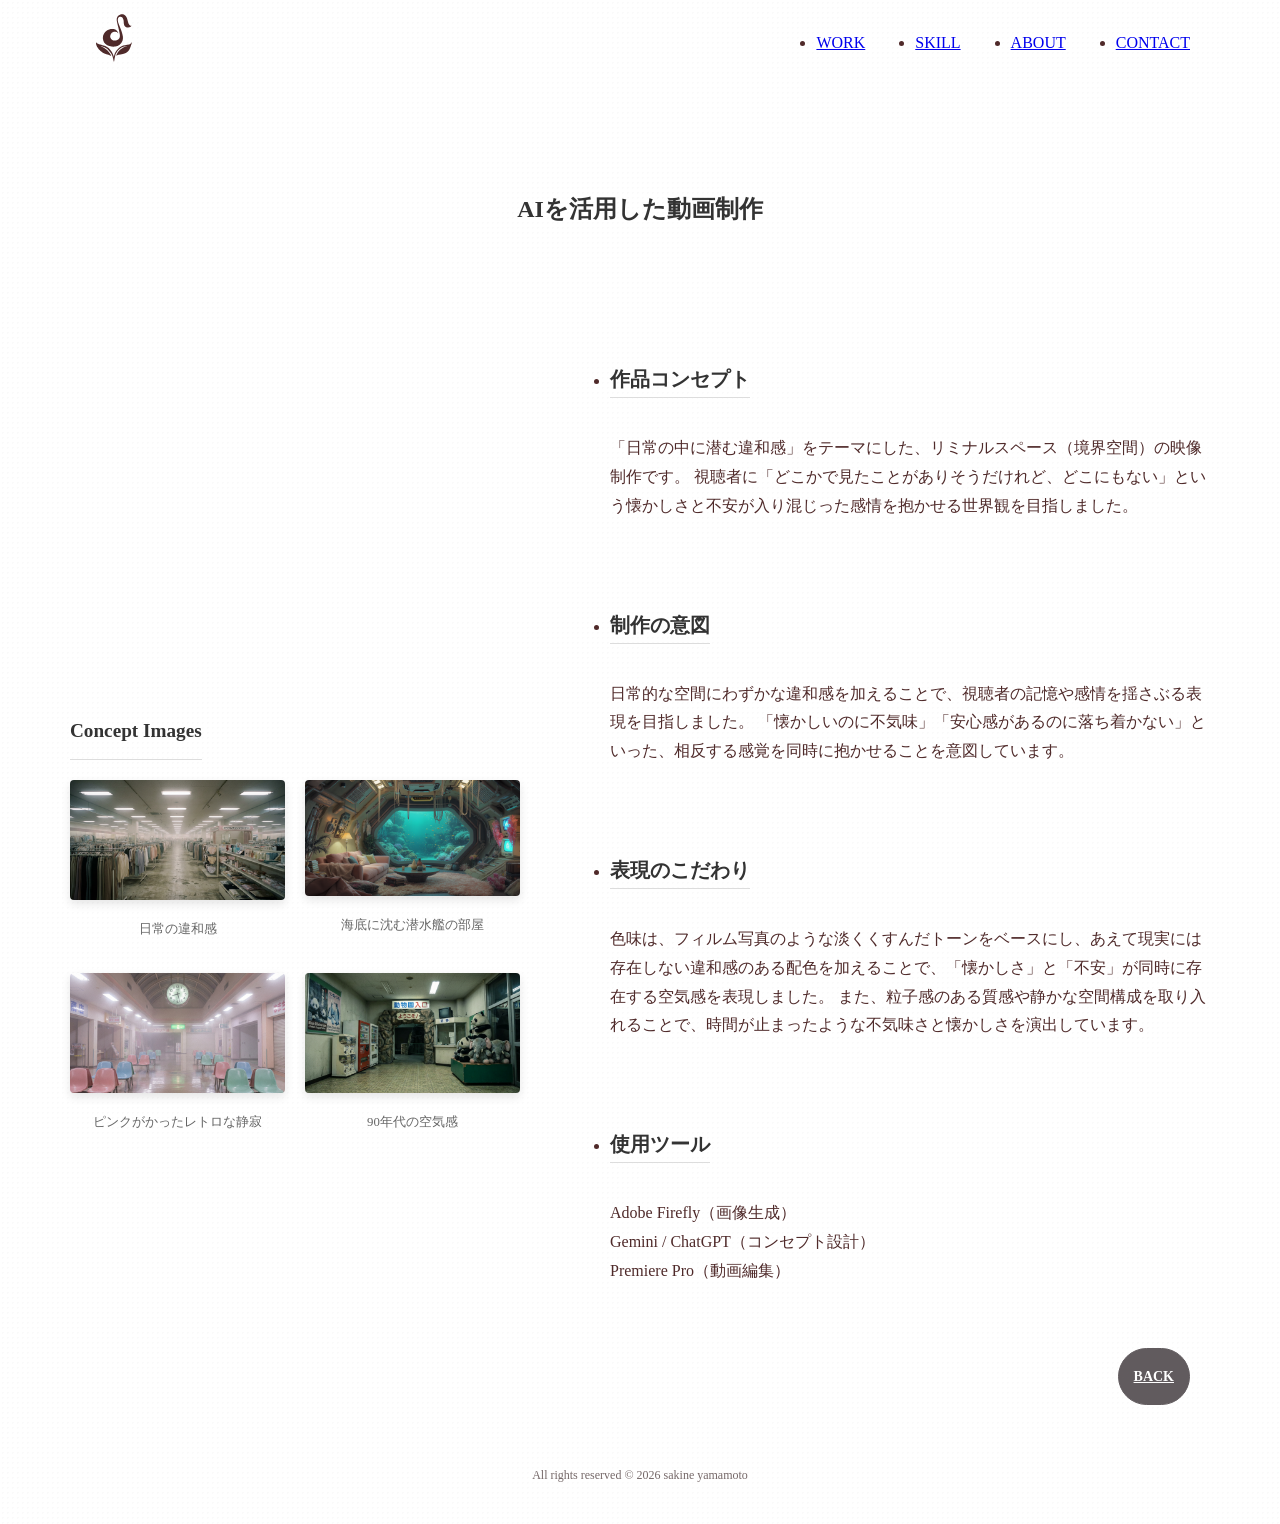
==== movie.html @ 3dc67b03 "Add files via upload" ====
<!DOCTYPE html>
<html lang="ja">

<head>
    <meta charset="UTF-8">
    <meta name="viewport" content="width=device-width, initial-scale=1.0">
    <link rel="stylesheet" href="css/reset.css">
    <link rel="stylesheet" href="css/style.css">
    <link rel="icon" href="favicon.ico">
    <meta name="robots" content="noindex,nofollow">
    <title>制作物</title>
</head>

<body class="works-page">

    <!-- header -->
    <header>
        <div class="inner">
            <div class="header-wrap">
                <a href="index.html#top" class="top"><img src="image/mylogo.svg" alt="ロゴ"></a>
                <nav class="header-nav">
                    <ul>
                        <li>
                            <a href="index.html#work">WORK</a>
                        </li>
                        <li>
                            <a href="index.html#skill">SKILL</a>
                        </li>
                        <li>
                            <a href="index.html#about">ABOUT
                            </a>
                        </li>
                        <li>
                            <a href="index.html#contact">CONTACT</a>
                        </li>
                    </ul>
                    <!-- ハンバーガーメニュー -->
                    <div class="ham">
                        <div class="bar"></div>
                        <div class="bar"></div>
                        <div class="bar"></div>
                    </div>
                </nav>
            </div>
        </div>
    </header>

    <main>

        <section class="movie-container">
            <div class="inner">

                <div class="movie-top">
                    <h3>AIを活用した動画制作</h3>
                </div>
            <div class="movie-wrap">

                <div class="video-container">
                    <iframe 
                        width="450" 
                        height="300" 
                        src="https://www.youtube.com/embed/eVk6jP4HROk?autoplay=1&mute=1&loop=1&playlist=eVk6jP4HROk&controls=0&modestbranding=1&rel=0" 
                        title="YouTube video player" 
                        frameborder="0" 
                        allow="accelerometer; autoplay; clipboard-write; encrypted-media; gyroscope; picture-in-picture; web-share" 
                        referrerpolicy="strict-origin-when-cross-origin" 
                        allowfullscreen>
                    </iframe>
                

                <div class="image-gallery">
                    <h3 class="gallery-title">Concept Images</h3>
                    <div class="gallery-grid">
                        <div class="gallery-item">
                            <img src="image/image1.png" alt="婦人服売り場">
                            <p>日常の違和感</p>
                        </div>
                        <div class="gallery-item">
                            <img src="image/image2.png" alt="潜水艦の家">
                            <p>海底に沈む潜水艦の部屋</p>
                        </div>
                        <div class="gallery-item">
                            <img src="image/image3.png" alt="リミナルスペース">
                            <p>ピンクがかったレトロな静寂</p>
                        </div>
                        <div class="gallery-item">
                            <img src="image/image4.png" alt="レトロゲーセン">
                            <p>90年代の空気感</p>
                        </div>
                    </div>
                </div>
            </div>

                <div class="moviepage-exp">
                    <ul>
                        <li>
                            <p class="title">作品コンセプト</p>
                            <p class="moviepage-text">「日常の中に潜む違和感」をテーマにした、リミナルスペース（境界空間）の映像制作です。
                                視聴者に「どこかで見たことがありそうだけれど、どこにもない」という懐かしさと不安が入り混じった感情を抱かせる世界観を目指しました。</p>
                        </li>
                        <li>
                            <p class="title">制作の意図</p>
                            <p class="moviepage-text">日常的な空間にわずかな違和感を加えることで、視聴者の記憶や感情を揺さぶる表現を目指しました。
                                                    「懐かしいのに不気味」「安心感があるのに落ち着かない」といった、相反する感覚を同時に抱かせることを意図しています。
                        </li>
                        <li>
                            <p class="title">表現のこだわり</p>
                            <p class="moviepage-text">色味は、フィルム写真のような淡くくすんだトーンをベースにし、あえて現実には存在しない違和感のある配色を加えることで、「懐かしさ」と「不安」が同時に存在する空気感を表現しました。
                                                        また、粒子感のある質感や静かな空間構成を取り入れることで、時間が止まったような不気味さと懐かしさを演出しています。
                        </li>
                        <li>
                            <p class="title">使用ツール</p>
                            <p class="moviepage-text">Adobe Firefly（画像生成）<br>
                                                        Gemini / ChatGPT（コンセプト設計）<br>
                                                        Premiere Pro（動画編集）</p>
                        </li>
                    </ul>
                </div>
            </div>

            <!-- 戻るボタン -->
            <div class="button">
                <a href="index.html#work">BACK</a>
            </div>
        </div>
        </section>
    </main>

    <!-- フッター -->
    <footer>
        <div class="inner" id="contact">
            <small>All rights reserved © 2026 sakine yamamoto</small>
        </div>
    </footer>
    <!-- my js -->
    <script src="js/main.js"></script>
</body>

</html>
---- css/style.css ----
@charset "UTF-8";


/* =========================
   base
========================= */

/* 変数定義 */
:root{
    --primary:#4f2a2a;
    --secondly:  #8d857d; 
    --color-box:#f7f7f7;
    --title:#333;
  
}

/* body基本設定 */
body {
    background: radial-gradient(at 50% 50%, #ff7aa0 0%, #f7fe7b 100%);
    background-image:
    radial-gradient(circle, rgba(255,255,255,0.05) 1px, transparent 1px),
    radial-gradient(circle, rgba(0,0,0,0.02) 1px, transparent 1px);
    background-size: 3px 3px, 5px 5px;
    font-family: "Sawarabi Mincho", serif;
    font-size: 16px;
    line-height: 1.8;
    color: var(--primary);
}

.inner {
  max-width: 1100px;
  width: 100%;
  margin: 0 auto;
  padding: 0 20px;
}

h1{
    font-size: 2rem;
    font-weight: bold;
    text-align: center;
    color: var(--primary);
}

h2{
    font-size: 1.5rem;
    font-weight: 800;
    text-align: center;
    margin-top: 15vh;
    color: var(--title);
}

h3{
    font-weight: bold;
    padding: 10px 0;
}

p {
  font-size: 16px;
}


/* =========================
  header
========================= */
.top:hover{
  opacity: 0.5;
}

.top img{
  width: 50px;
}

.header-wrap{
    display: flex;
    justify-content: space-between;
    align-items: center;
    height: 70px;
    color: var(--primary);
}

.header-nav ul{
    display: flex;
    gap: 50px;
}

.header-nav ul li {
    position: relative; /* ← これが必須 */
}

/* hoverした時の線 */
.header-nav ul li::before{
    background-color: #470a0a;
    content: "";
    width: 100%;
    height: 2px;
    position: absolute;
    left: 0;
    bottom: 0;
    transform-origin: center top;
    transform: scale(0,1);
    transition: transform .3s;
}

.header-nav ul li:hover::before{
    transform-origin: left top;
    transform: scale(1,1);
}

/* ハンバーガー */
.ham{
    width: 40px;
    height: 40px;
    /* background-color: rgb(143, 143, 116); */
    display: flex;
    display: none; 
    flex-direction: column; /*これ使ったらjustify-contentとalign-itemがぎゃくになる*/
    justify-content: center;
    align-items: center;
    gap: 8px;
    cursor: pointer;
}

.bar{
    width: 80%;
    height: 2px;
    background-color: var(--primary);
    transition: 0.3s
}

.ham.active .bar:nth-child(1) { /*1本目の線*/
    transform: translateY(10px) rotate(45deg);
}

.ham.active .bar:nth-child(2) { /*2本目の線*/
    transform: translateY(100px);
    opacity: 0;
}

.ham.active .bar:nth-child(3) { /*3本目の線*/
    transform: translateY(-10px) rotate(-45deg);
}

.mainvisual {
  height: 90vh;
  overflow: hidden; 
}


/* テキスト */
.mainvisual {
  height: 90vh;
  display: flex;
  justify-content: center;
  align-items: center;
  color: var(--primary);
  font-family: 'Sawarabi Mincho', serif;
}

.mv-top{
  font-size:80px;
  font-weight: 800;
  line-height: 1.3;
}

.mainvisual-text .name {
  font-size: 3rem;
  font-weight: bold;
  margin-bottom: 1rem;
}

.mainvisual-text .role {
  font-size: 1.5rem;
  font-weight: 500;
  letter-spacing: 0.05em;
}

.mainvisual-text p {
  margin: 0;
}

.typewriter {
  display: inline-block;
  white-space: nowrap;
  overflow: hidden;
  width: 0;
  animation: typing 2s steps(25, end) forwards;
}

.typewriter::after {
  content: "|";
  margin-left: 4px;
  animation: blink 1.2s infinite;
}

@keyframes typing {
  from { width: 0; }
  to { width: 23ch; }
}

@keyframes blink {
  0%, 100% { opacity: 1; }
  50% { opacity: 0; }
}

/* =========================
   mainvisual slider
========================= */

/*
.slider {
  position: relative;
  width: 100%;
  height: 90vh;     
  overflow: hidden;
}

/* 画像共通 */
/*
.slider img {
  position: absolute;
  inset: 0;

  width: 100%;
  height: 100%;
  object-fit: cover;

  opacity: 0;
  animation: fadeSlide 12s infinite;
}*/

/* 画像の切り替えタイミング */
/*
.slider img:nth-child(1) {
  animation-delay: 0s;
}

.slider img:nth-child(2) {
  animation-delay: 4s;
}

.slider img:nth-child(3) {
  animation-delay: 8s;
}
*/


/* フェードアニメーション */
/*
@keyframes fadeSlide {
  0% {
    opacity: 0;
  }
  10% {
    opacity: 1;
  }
  30% {
    opacity: 1;
  }
  40% {
    opacity: 0;
  }
  100% {
    opacity: 0;
  }
}
*/


/* scroll */

.scroll_down a{
  opacity: 1;
  -webkit-transition: all .5s ease-in 3s;
  transition: all .5s ease-in 3s;
}

.scroll_down a{
  color: var(--primary);
  position: absolute;
  bottom: 60px;
  left: 50%;
  display: block;
  background-size: 14px auto;
  z-index: 2;
  text-decoration: none; 
  transform: translate(-50%, -50%);
}

.scroll_down a:before {
  position: absolute;
  top: calc(50% + 24px);
  left: calc(50% - 8px);
  transform: rotate(-45deg);
  display: block;
  width: 12px;
  height: 12px;
  content: "";
  border: 2px solid var(--primary);
  border-width: 0px 0 2px 2px;
  animation: bounce 2s linear infinite;
}

.scroll_down a:after {
  position: absolute;
  width: 32px;
  height: 32px;
  border: 2px solid var(--primary);
  content: "";
  border-radius: 50%;
  top: calc(50% + 16px);
  left: calc(50% - 19px);
}

@keyframes bounce {
  0%,
  100%,
  20%,
  50%,
  70%,
  80% {
    -webkit-transform: translateY(0)rotate(-45deg);
    -ms-transform: translateY(0)rotate(-45deg);
    transform: translateY(0)rotate(-45deg);
  }
  40% {
    -webkit-transform: translateY(-8px)rotate(-45deg);
    -ms-transform: translateY(-8px)rotate(-45deg);
    transform: translateY(-8px)rotate(-45deg);
  }
  60% {
    -webkit-transform: translateY(-4px)rotate(-45deg);
    -ms-transform: translateY(-4px)rotate(-45deg);
    transform: translateY(-4px)rotate(-45deg);
  }
}


/* =========================
   制作物
========================= */

.work-container{
    text-align: center;
    margin-top: 20px;
    
}

.work-toptext{
  text-align: center;
  padding: 30px 0 10px;
}

.work-banner ul{
    display: flex;
    gap: 30px;
    justify-content: center;
}

.banner {
    display: block;
    width: 300px;
    aspect-ratio: 1 / 1;   /* ← 正方形の決定打 */
    background: var(--color-box);
    border-radius: 10px;
    position: relative;   /* ← 右下配置の準備 */
    padding: 10px;
    box-shadow: 2px 2px 4px rgba(0,0,0,0.2);
}

.banner img {
    width: 200px;
    aspect-ratio: 1 / 1; /* 正方形 */
    display: block;
    margin: 0 auto;
    object-fit: cover;
}

.banner-exp {
    position: absolute;
    bottom: 8px;
    right: 12px;
    background: var(--secondly);
    color: #fcfcfc;
    padding: 2px 7px;
    border-radius: 5px;
    font-size: 11px;
    font-family: sans-serif;
}

/* site */
.work-site{
    margin-top: 50px; 
    
}

.work-site ul{
    display: flex;
    justify-content: center;
    gap: 60px;
}

.work-site ul li{
  width: 450px;
  height: 340px; /* ←固定が一番安定 */
  background: var(--color-box);
  border-radius: 15px;
  position: relative;
  padding: 10px;
  box-shadow: 2px 2px 4px rgba(0,0,0,0.2);
}

.site {
  display: block;          /* ← これ超重要 */
  width: 100%;
  height: 100%;
}

.site-img{
  width: 100%;
  height: 220px;
  overflow: hidden;
}

.site-img img{
  width: 100%;      /* ←これ追加 */
  height: 100%;
  object-fit: cover;
  display: block;
}


.site-exp{
    position: absolute;
    bottom: 15px;
    right: 15px;    
    background: var(--secondly);
    color: #fff;
    padding: 2px 7px;
    border-radius: 5px;
    font-size: 12px;
}

.work-more{
    font-size: 20px;
    text-align: right;
    margin: 30px;
    color: var(--primary);
}

.work-more:hover{
    opacity: 0.5;
}

.banner,
.work-site ul li{
  transition: 0.3s;
}

/* 画像アニメーション */
.banner:hover,
.work-site ul li:hover {
  transform: translateY(-5px);
  box-shadow: 0 8px 20px rgba(0,0,0,0.15);
  opacity: 0.5;
}

/* movie */
.movie-container {
    margin-top: 50px;
}

.movie ul {
    display: flex;
    justify-content: center;
    list-style: none; /* 点を消す */
    padding-top: 50px;
}

.movie ul li {
    width: 450px;
    height: 340px;
    background: var(--color-box);
    border-radius: 15px;
    position: relative;
    padding: 15px;
    box-shadow: 2px 2px 4px rgba(0,0,0,0.2);
    transition: 0.3s;
}

.movie-card {
    display: block;
    text-decoration: none;
    color: inherit;
    width: 100%;
}

.movie-img {
    width: 100%;
    aspect-ratio: 16 / 9; /* 動画の黄金比 */
    overflow: hidden;
    border-radius: 5px;
    margin: 10px 0;
    background: #000; /* 画像がない時の背景 */
}

.movie-img img {
    width: 100%;
    height: 100%;
    object-fit: cover; /* これで枠いっぱいに画像が広がります */
    display: block;
}

.movie-text {
    font-size: 13px;
    text-align: left;
    color: #666;
    margin-top: 10px;
    margin-bottom: 25px; /* 下のタグとの隙間 */
    line-height: 1.4;
}

.movie-exp {
    position: absolute;
    bottom: 15px;
    right: 15px;
    background: var(--secondly);
    color: #fff;
    padding: 2px 7px;
    border-radius: 5px;
    font-size: 11px;
}

/* ホバー時の挙動を他と統一 */
.movie ul li:hover {
    transform: translateY(-5px);
    box-shadow: 0 8px 20px rgba(0,0,0,0.15);
}

/* =========================
    スキル
========================= */

.skill-wrap{
    padding: 50px 0;
}

.skill-wrap ul{
    display: flex;
     justify-content: space-around;
     gap: 20px;
}

.skill-wrap ul li{
    width: 260px;
}

.skill-content{
    background: var(--color-box);
    padding: 30px 10px;
    text-align: center;
    width: 100%;
    height: 100%;
    border-radius: 15px;
    box-shadow: 2px 2px 4px rgba(0,0,0,0.4);
    opacity: 0; /* 最初は見えない */
    transform: translateX(-50px); /* 左にずらしておく */
    transition: opacity 0.7s ease-out, transform 0.7s ease-out;
}

.skill-content img{
    margin: 10px 0;
    width: 100px;
    height: 100px;
    object-fit: contain;
    border-radius: 20px;
}

.skill-text{
  color: var(--primary);
  line-height: 1.5;
  padding: 10px 0;
  text-align: left;
  display: inline-block;
}

/* 表示クラス */
.skill-content.show {
  opacity: 1;
  transform: translateX(0);
}

/* 遅延用クラス（順番に出す） */
.skill-content:nth-child(1) { transition-delay: 0.2s; }
.skill-content:nth-child(2) { transition-delay: 0.4s; }
.skill-content:nth-child(3) { transition-delay: 0.6s; }
.skill-content:nth-child(4) { transition-delay: 0.8s; }

@keyframes fadeInRight {
  to {
    opacity: 1;
    transform: translateX(0);
  }
}

/* =========================
    about
========================= */
.about-wrap{
    display: flex;
    gap:60px;
    justify-content: center;
    height: 300px;
    margin: 30px 0;
}

.about-exp h3{
    font-size: 1.2rem;
    text-align: center;
    padding: 40px 0;
}

.about-exp{
    max-width: 480px;
    color: var(--primary);
}

.about-wrap img{
  width: 300px;
  object-fit: cover;
}

h4{
  font-size: 1.2rem;
  font-weight: bold;
  text-align: center;
  padding-bottom: 50px;
}

/* timeline 図形 */
.time{
  margin: 100px 0;
}

.timeline > li {
  overflow: hidden;
  margin: 0;
  position: relative;
}

.timeline-container{
  display: flex;
  justify-content: center;
}

.timeline-date {
  width: 110px;
  float: left;
  margin-top: 20px;
}
.timeline-content {
  width: 75%;
  float: left;
  border-left: 3px #e5e5d1 solid;
  padding-left: 30px;
  padding-bottom: 30px;
}

.timeline-content:before {
  content: "";
  width: 12px;
  height: 12px;
  background: #432517;
  position: absolute;
  left: 106px;
  top: 24px;
  border-radius: 100%;
}


/* mail */
.mail {
  text-align: center;
  margin: 50px 0;
}

.mail p{
  font-size: 18px;
  font-weight: bold;
}

.mail img{
  width: 100px;
  height: auto;
  margin: 30px 0 10px 0;
}

.mail .address{
  font-size: 0.9rem;
}

.mail a:hover{
  opacity: 0.5;
}

/* =========================
   フッター
========================= */

footer {
  padding: 60px 0 30px;
  text-align: center;
}

small {
  display: block;
  font-size: 12px;
  color: #756868;
}


/* =========================
   制作物ページ
========================= */
.banner-title{
  text-align: center;
}

.banner-img{
  display: flex;
  gap: 20px;
  justify-content: center;
  flex-wrap: wrap; /* ←スマホで縦並びになる */
}

.banner-img img{
  width: 400px;
  height: 400px;       /* ←高さを固定 */
}

.banner-page img{
  width: 400px;
  object-fit: cover;
  height: 400px;
  display: block;
  margin: 40px auto;
}

.work-time span{
    font-weight: bold;
}

.detail-wrap{
    display: flex;
    justify-content: center;
}

.aim,.point{
    max-width: 50%;
    padding: 20px;
}

.point1,.point2{
  padding-bottom: 20px;
}

/* back button*/
.button {
    text-align: right;
    margin-top: 30px;
}

.button a{
    display: inline-block;
    padding: 15px 15px;
    border: 1px solid #615b5e;
    background-color: #615b5e;
    border-radius: 100px;
    font-weight: bold;
    color: #fff;
    font-size: 14px;
}

.button a:hover{
  opacity: 0.8;
}

/* work2 */
.time-wrap{
    display: flex;
    justify-content: space-around;
}

.work-time{
    display: flex;
    justify-content: center;
    margin: 30px;
}

/* work3 */
.banner-page .work3{
  width: 100%;
  max-width: 500px;
  object-fit: cover;
  height: auto;
  display: block;
  margin: 40px auto;
}

/* work-page animation */
.banner-page{
    animation: fadeup 1s cubic-bezier(0.33, 1, 0.68, 1)forwards;
}

@keyframes fadeup{
    0%{
        transform: translateY(30px);
        opacity: 0;
    }
    80%{
        opacity: 1;
    }
    100%{
        opacity: 1;
        transform: translateY(0);
    }
}



/* =========================
   site page
========================= */
.project-info{
  animation: fadeup 1s cubic-bezier(0.33, 1, 0.68, 1)forwards;
}

.project-title{
  margin-top: 100px;
}

.project-info a{
  display:block;
  text-align:center;
}

.project-info > img{
  width: min(600px, 100%);
}

.project-info img{
  height: 500px;
  display: block;
  margin: 0 auto;
  object-fit: cover;
}

/* back button */
.project-info .button {
    text-align: right; /* 右寄せ */
    margin-top: 30px;
}

/* ボタン自体 */
.project-info .button a {
    display: inline-block; /* ←右寄せに必要 */
    padding: 10px 25px;
    border: 1px solid #615b5e;
    background-color: #615b5e;
    border-radius: 100px;
    font-weight: bold;
    color: #fff;
}

.project-info .button a:hover{
    opacity: 0.8;
}


/* URL文字 */
.url{
  margin-top:12px;
  font-size:14px;
  color:#142a54;
  text-decoration:underline;
  transition:.3s;
}

/* hover */
.project-info a:hover img{
  transform:translateY(-6px);
  opacity:.9;
}

.project-info a:hover .url{
  letter-spacing:.05em;
}


.info-row{
  display: flex;
  flex-direction: column;
  padding: 20px 100px;
}

.info-title{
  display: inline-block;
  border-bottom: 1px solid #514f50;
  padding: 0 10px 5px;
}

.project-img{
  margin-top: 50px;
  display: flex;
  gap: 30px;
  align-items: flex-start;
}

.img1{
  width: 70%;
}

.img2{
  width: 25%;
}

.project-img img{
  width: 100%;
  height: auto;
  display: block;
}

.project-img.img3{
  display: block;
  margin: 0 auto;
}

/* =========================
   work page
========================= */
.slide-container {
  max-width: 1100px;
  margin: 0 auto;
  padding: 0 20px;
  overflow: hidden; 
}

.slide-container > h1{
text-align: center;
font-size: 1.5rem;
margin-top: 10vh;
color: var(--title);
}

.site > h2{
  font-size: 16px;
  margin: 10px 0;
  text-align: left;
}

.more-site{
    margin-top: 50px; 
    
}

.more-site ul{
    display: flex;
    justify-content: center;
    gap: 60px;
}

.more-site ul li{
  height: 340px; /* ←固定が一番安定 */
  border-radius: 15px;
  position: relative;
  padding: 10px;
}

/* 画像アニメーション */
.more-site ul li img:hover {
  transform: translateY(-5px);
  box-shadow: 0 8px 20px rgba(0,0,0,0.15);
  opacity: 0.5;
}

.slide-container p{
  text-align: center;
}

.slide-inner{
  display: flex;
  align-items: center;
  margin: 10vh 0;
}

.slideshow {
  display: flex;
  animation: loop-slide 30s infinite linear both;
}

/* slide animation */
@keyframes loop-slide {
  from {
    transform: translateX(0);
  }
  to {
    transform: translateX(-100%);
  }
}

.content {
  width: 300px;
  height: 300px;
  margin: 10px;
  background-size: cover;
  background-position: center;
}

.top-slide .content:nth-child(1) {
  background-image: url(../image/mylogo.svg);
}
.top-slide .content:nth-child(2) {
  background-image: url(../image/figma3D.png);
}
.top-slide .content:nth-child(3) {
  background-image: url(../image/osechi.jpg);
}
.top-slide .content:nth-child(4) {
  background-image: url(../image/guilty_logo.png);
}

/* content hover時 アニメーション */
.content-hover {
  transition: all 0.2s;
}
.content-hover:hover {
  transform: translateY(-20px);
  box-shadow: 0 3px 10px 0 #333;
  opacity: 0.8;
  cursor: pointer;
} 

/* 逆再生 */
.reverse .slideshow {
  animation: loop-slide-reverse 30s linear infinite;
}

@keyframes loop-slide-reverse {
  from {
    transform: translateX(-100%);
  }
  to {
    transform: translateX(0);
  }
}

/* 下段の画像 */
.bottom-slide .content:nth-child(1) {
  background-image: url(../image/more2.png);
}

.bottom-slide .content:nth-child(2) {
  background-image: url(../image/more3.png);
}

.bottom-slide .content:nth-child(3) {
  background-image: url(../image/html3D.png);
}

.bottom-slide .content:nth-child(4) {
  background-image: url(../image/2026.png);
}

/* scroll fade */
.scroll-fade{
  opacity:0;
  transform:translateY(60px);
  transition:1s cubic-bezier(.19,1,.22,1);
}

.scroll-fade.show{
  opacity:1;
  transform:translateY(0);
}


.more-work {
  display: flex;
  justify-content: center; /* 中央揃え */
  padding-top: 100px;
  position: relative;
  z-index: 2000;
}

.more-work ul {
  display: flex;
  gap:30px;
  list-style: none;
  padding: 0;
  margin: 0;
}

.more-work li img {
  width: 530px;
  cursor: pointer;
  transition: transform 0.3s;
}

.more-work li img:hover {
  transform: scale(1.05);
}

/* =========================
   movie page
========================= */

.movie-top>h3{
  text-align: center;
  font-size: 24px;
  font-weight: 600;
  margin-top: 100px;
  color: var(--title);
}

.movie-wrap{
  display: flex;
  justify-content: center;
  gap: 50px;
  padding-top: 60px;
}

.moviepage-exp {
  flex: 1;
  max-width: none;
}

.moviepage-exp ul{
  width: 600px;
  display: flex;
  flex-direction: column;
  gap: 50px;
}

.title{
  font-size: 20px;
  font-weight: 600;
  color: var(--title);
  border-bottom: 1px solid #ddd;
  display: inline-block;
  margin-bottom: 20px;
}

/* ギャラリー全体の余白 */
.image-gallery {
    margin-top: 50px;
    padding-bottom: 60px;
}

.gallery-title {
    font-size: 1.2rem;
    margin-bottom: 20px;
    color: var(--title);
    border-bottom: 1px solid #ddd;
    display: inline-block;
}

/* 2列に並べる設定 */
.gallery-grid {
    display: grid;
    grid-template-columns: repeat(2, 1fr); /* 横に2枚 */
    gap: 20px;
}

/* 画像のスタイル */
.gallery-item img {
    width: 100%;
    height: auto;
    border-radius: 4px; 
    box-shadow: 0 4px 10px rgba(0,0,0,0.1);
    transition: transform .6s ease;
}

.gallery-item:hover img {
  transform: scale(1.3); /* 拡大 */
}

.gallery-item p {
    font-size: 0.8rem;
    color: #666;
    margin-top: 8px;
    text-align: center;
}

/* スマホでは1列にする */
@media (max-width: 600px) {
    .gallery-grid {
        grid-template-columns: 1fr;
    }
}

/* =========================
   responsive
========================= */
@media (max-width:768px){
body {
  font-size: 14px;
  line-height: 1.6;
  overflow-x: hidden;
}

h2 {
  margin-top: 50px;
  font-size: 1.3rem;
}

.ham{
  display: flex;
  z-index: 999999;
}

header ul {
  position: fixed;
  top: -100%;
  left: 0;
  background-color: #c7c1ae;
  flex-direction: column;
  width: 100%;
  height: 100vh;
  align-items: center;
  justify-content: center;
  z-index: 999;
  transition: 0.5s;
}

header ul.active{
  top: 0;
}

body{
  font-size: 14px;
}

h2{
  margin-top: 80px;
  font-size: 1.3rem;
}

h3{
  padding: 0;
}

/* mainvisual */
.mainvisual{
  padding: 0 20px;
    text-align: center;
}

  .mv-top {
    font-size: 32px;
    line-height: 1.4;
  }

  .mainvisual-text .name {
    font-size: 24px;
  }

  .mainvisual-text .role {
    font-size: 14px;
  }
.slider{
  height: 70vh;
}

/* WORK（バナー3つ縦並び） */
.work-banner{
  margin: 0 auto;
}

.work-banner ul {
  flex-direction: column;
  align-items: center;
  gap: 20px;
}

.banner {
  display: block;
  width: 300px;
  aspect-ratio: 1 / 1;   /* ← 正方形 */
  background: var(--color-box);
  border-radius: 10px;
  position: relative;
  padding: 15px;
}

.banner img {
  width: 80%;
  height: auto;
  aspect-ratio: 1 / 1;
  object-fit: cover;
  margin: 0 auto;
  display: block;
}

.banner-exp{
  bottom: 5;
  padding: 1px 10px;
}

.work-more > a{
  font-size: 12px;
}

 /* WORK（サイト2つ縦並び） */
.work-site ul {
  flex-direction: column;
  align-items: center;
  gap: 30px;
}

.work-site ul li {
  width: 90%;
  height: auto;
  padding-bottom: 50px;
}

.site-img {
  height: 180px;
}

.pc-mockup{
  max-width: 320px;
  padding: 40px 0;
}

.name{
  font-size: 1.3rem;
}

.role{
  font-size: 0.9rem;
}

 /* WORK（バナー3つ縦並び） */
.work-banner ul {
  flex-direction: column;
  align-items: center;
  gap: 20px;
}

/* SKILL → 2列2行 */
.skill-wrap ul{
  flex-wrap: wrap;
  justify-content: center;
  gap: 15px;
}

.skill-wrap ul li{
  width: 47%;
}

.skill-text{
  font-size: 13px;
  letter-spacing: -0.1em;
}

.skill-content{
  padding: 15px 5px;
}

/* ABOUT（画像＋文章縦並び） */
.about-wrap {
  flex-direction: column;
  align-items: center;
  height: auto;
  gap: 20px;
}

.about-wrap img {
  width: 200px;
}

.about-exp {
  width: 90%;
  text-align: center;
}

.about-text p {
  text-align: left;
}

h4{
  padding-bottom: 0;
}

/* Career timeline → 縦1列に切り替え */
.timeline-date{
  float: none;
  width: 100%;
  margin-bottom: 10px;
}

.timeline-content{
  float: none;
  width: 100%;
  border-left: none;
  padding-left: 0;
}

.timeline-content:before{
    display: none;
  }

  /* mail */
.mail{
  margin: 50px;
}

.mail img{
    width: 70px;
  }

footer{
    padding: 40px 0 20px;
  }

  /* button */
.button a {
  padding: 5px 15px;
  font-weight: normal;
}

/* =========================
   制作物詳細ページ responsive
========================= */

.banner-page p{
  font-size: 14px;
  text-align: left;
}

/* タイトル余白 */
.banner-title{
  font-size: 1.3rem;
  margin-top: 60px;
}

/* メイン画像 */
.banner-page img{
  width: 90%;
  height: auto;
  margin: 30px auto;
}

/* 制作時間 */
.work-time{
  flex-direction: column;
  text-align: center;
  margin: 20px 0;
}

/* 制作意図＋こだわり */
.detail-wrap{
  flex-direction: column;
  align-items: center;
}

.aim,
.point{
  max-width: 100%;
  width: 90%;
  padding: 10px 0;
}

/* 見出し */
.aim h3,
.point h3{
  padding: 20px 0;
}

/* ul余白 */
.point ul{
  padding-left: 0;
}

/* 全体余白 */
.banner-page{
  padding-bottom: 50px;
}

/* work2*/
.time-wrap{
  display: block;
}

/* =========================
  work3
========================= */
.project-info img{
  width: 100%;
  height: auto;
  display: block;
}

/* aタグ直下のimgだけ300px */
.project-info > .inner > a > img{
  height: 300px;
  object-fit: cover;
}


/* 各説明ブロック */
.project-info .info-row{
  margin-bottom: 25px;
  padding: 10px;
}

/* 見出し */
.project-info .info-title{
  font-size: 15px;
  font-weight: bold;
  margin-bottom: 5px;
}

/* テキスト */
.project-info .info-text{
  font-size: 14px;
  line-height: 1.8;
}

/* =========================
   その他制作物ページ SP
========================= */
.slide-container{
  padding: 40px 0 60px;
}

/* タイトル */
.slide-container h3{
  font-size: 20px;
  text-align: center;
  margin-bottom: 10px;
}

.slide-container p{
  font-size: 14px;
  text-align: center;
  margin-bottom: 30px;
  line-height: 1.7;
  padding: 0 20px;
}

/* スライド全体高さ */
.slide-inner{
  height: 140px;
}

/* 画像ボックス */
.slide-container .content{
  width: 150px;
  height: 150px;
  background-size: cover;
  background-position: center;
}

/* スライド速度ゆっくり */
.slide-container .slideshow{
  animation-duration: 25s;
}

.work-toptext{
  font-size: 12px;
  margin: 0 40px;
}


/* =========================
   movie
========================= */

  .movie-container {
    margin-top: 20px;
    padding: 0 15px;
  }

  /* タイトル */
  .movie-top h3 {
    font-size: 20px;
    text-align: center;
  }

  .title {
    font-size: 16px;
    font-weight: 500;
}

  /* レイアウト縦並び */
  .movie-wrap {
    display: flex;
    flex-direction: column;
    gap: 20px;
    align-items: flex-start;
  }

  /* 動画（縦長防止） */
  .video-container {
    width: 100%;
  }

  .video-container iframe {
    width: 100%;
    height: auto;
    aspect-ratio: 16 / 9;
  }

  /* ギャラリー */
  .gallery-grid {
    display: grid;
    grid-template-columns: 1fr;
    gap: 10px;
  }

  /* 画像はみ出し防止 */
  .gallery-item img {
    width: 100%;
    height: auto;
  }

  /* テキストはみ出し防止 */
  .moviepage-text {
    font-size: 14px;
    line-height: 1.6;
    word-break: break-word;
  overflow-wrap: break-word;
  }


  .moviepage-exp {
    width: 100%;
  }

  .moviepage-exp ul {
  width: 100%;
  max-width: 100%;
  padding: 0;
}

}
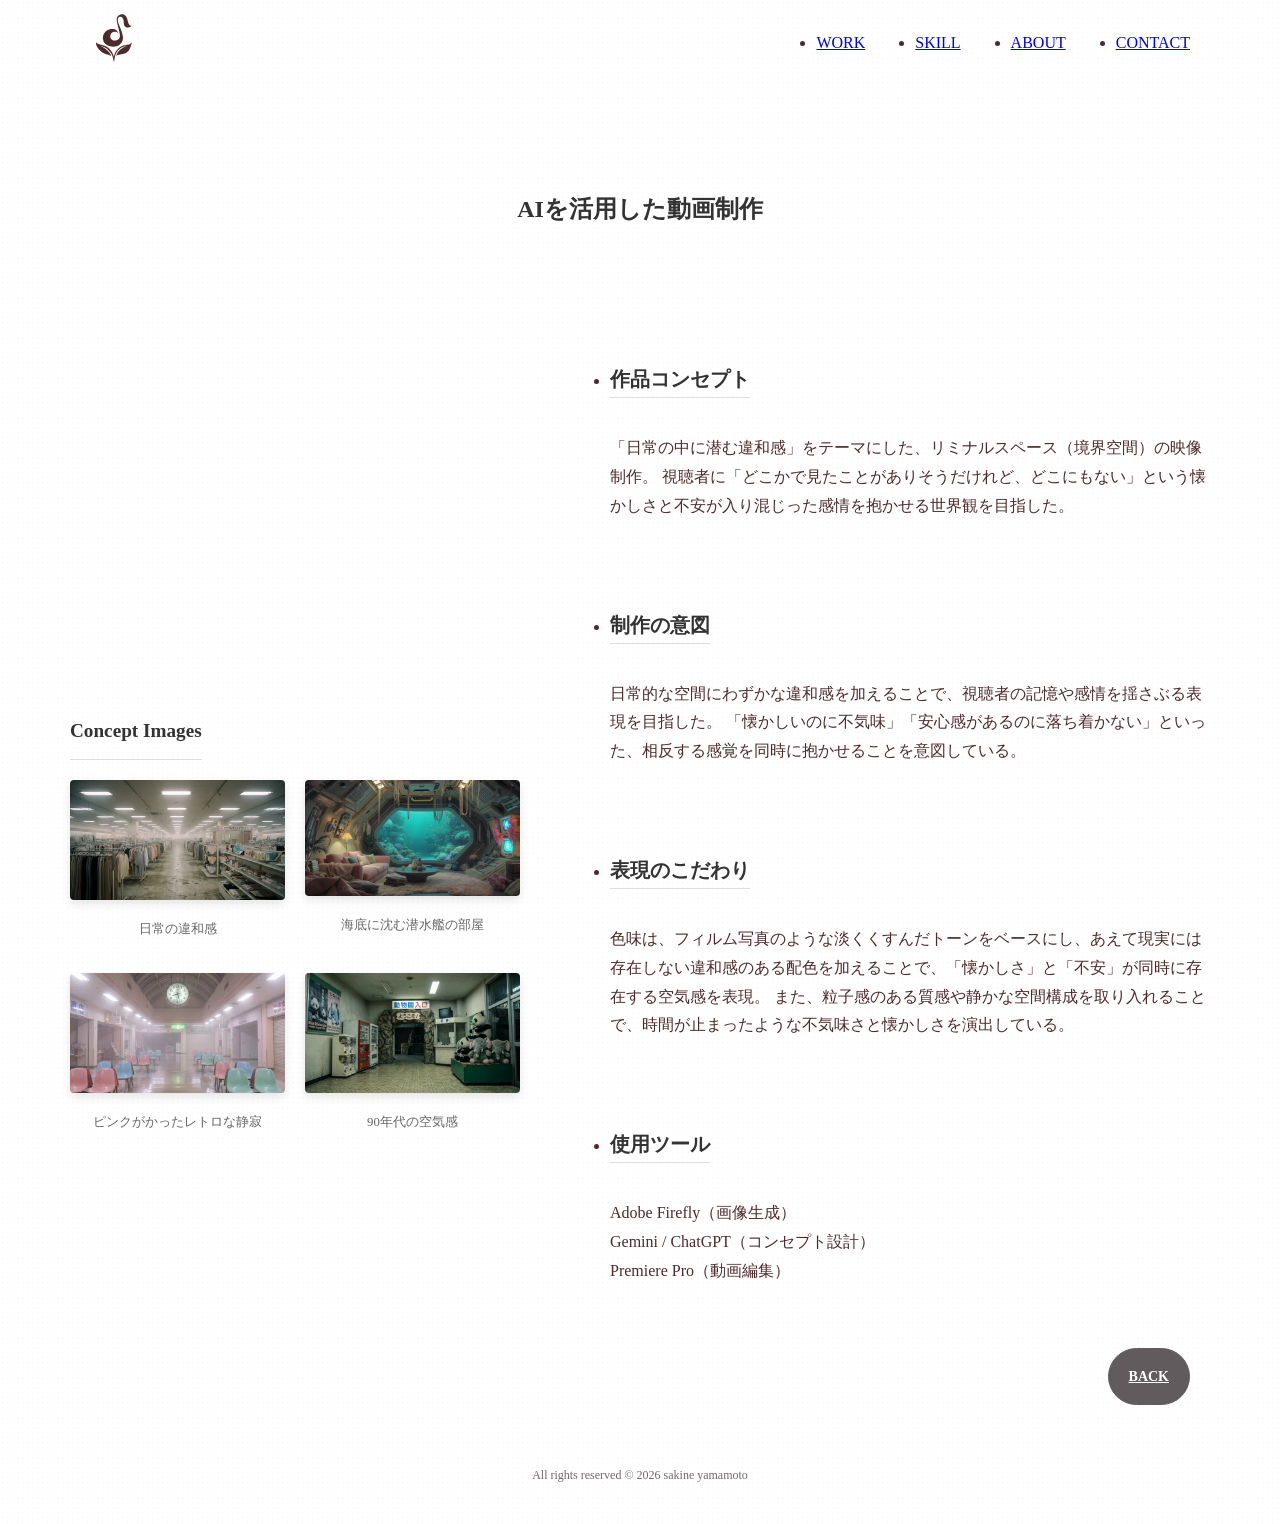
==== commit 1caabc09: "Add files via upload" ====
--- a/movie.html
+++ b/movie.html
@@ -95,18 +95,18 @@
                     <ul>
                         <li>
                             <p class="title">作品コンセプト</p>
-                            <p class="moviepage-text">「日常の中に潜む違和感」をテーマにした、リミナルスペース（境界空間）の映像制作です。
-                                視聴者に「どこかで見たことがありそうだけれど、どこにもない」という懐かしさと不安が入り混じった感情を抱かせる世界観を目指しました。</p>
+                            <p class="moviepage-text">「日常の中に潜む違和感」をテーマにした、リミナルスペース（境界空間）の映像制作。
+                                視聴者に「どこかで見たことがありそうだけれど、どこにもない」という懐かしさと不安が入り混じった感情を抱かせる世界観を目指した。</p>
                         </li>
                         <li>
                             <p class="title">制作の意図</p>
-                            <p class="moviepage-text">日常的な空間にわずかな違和感を加えることで、視聴者の記憶や感情を揺さぶる表現を目指しました。
-                                                    「懐かしいのに不気味」「安心感があるのに落ち着かない」といった、相反する感覚を同時に抱かせることを意図しています。
+                            <p class="moviepage-text">日常的な空間にわずかな違和感を加えることで、視聴者の記憶や感情を揺さぶる表現を目指した。
+                                                    「懐かしいのに不気味」「安心感があるのに落ち着かない」といった、相反する感覚を同時に抱かせることを意図している。
                         </li>
                         <li>
                             <p class="title">表現のこだわり</p>
-                            <p class="moviepage-text">色味は、フィルム写真のような淡くくすんだトーンをベースにし、あえて現実には存在しない違和感のある配色を加えることで、「懐かしさ」と「不安」が同時に存在する空気感を表現しました。
-                                                        また、粒子感のある質感や静かな空間構成を取り入れることで、時間が止まったような不気味さと懐かしさを演出しています。
+                            <p class="moviepage-text">色味は、フィルム写真のような淡くくすんだトーンをベースにし、あえて現実には存在しない違和感のある配色を加えることで、「懐かしさ」と「不安」が同時に存在する空気感を表現。
+                                                        また、粒子感のある質感や静かな空間構成を取り入れることで、時間が止まったような不気味さと懐かしさを演出している。
                         </li>
                         <li>
                             <p class="title">使用ツール</p>
--- a/css/style.css
+++ b/css/style.css
@@ -8,7 +8,7 @@
 /* 変数定義 */
 :root{
     --primary:#4f2a2a;
-    --secondly:  #8d857d; 
+    --secondly:  #645e58; 
     --color-box:#f7f7f7;
     --title:#333;
   
@@ -42,7 +42,7 @@
 }
 
 h2{
-    font-size: 1.5rem;
+    font-size: 32px;
     font-weight: 800;
     text-align: center;
     margin-top: 15vh;
@@ -56,6 +56,14 @@
 
 p {
   font-size: 16px;
+}
+
+h5{
+  font-weight: 700;
+  font-size: 20px;
+  display: inline-block;
+  border-bottom: 1px solid #393131;
+  margin-bottom: 10px;
 }
 
 
@@ -347,18 +355,26 @@
 
 .work-toptext{
   text-align: center;
-  padding: 30px 0 10px;
+  padding: 10px 0 20px;
+}
+
+.work-banner{
+  padding: 30px 0;
+}
+
+.work-banner>h5{
+  margin-bottom: 30px;
 }
 
 .work-banner ul{
     display: flex;
     gap: 30px;
-    justify-content: center;
+    justify-content: space-between;
 }
 
 .banner {
     display: block;
-    width: 300px;
+    width: 330px;
     aspect-ratio: 1 / 1;   /* ← 正方形の決定打 */
     background: var(--color-box);
     border-radius: 10px;
@@ -368,7 +384,7 @@
 }
 
 .banner img {
-    width: 200px;
+    width: 230px;
     aspect-ratio: 1 / 1; /* 正方形 */
     display: block;
     margin: 0 auto;
@@ -389,19 +405,20 @@
 
 /* site */
 .work-site{
-    margin-top: 50px; 
+    padding: 50px 0; 
     
 }
 
 .work-site ul{
     display: flex;
     justify-content: center;
-    gap: 60px;
+    gap: 20px;
+    padding: 30px 0;
 }
 
 .work-site ul li{
   width: 450px;
-  height: 340px; /* ←固定が一番安定 */
+  height: 300px; /* ←固定が一番安定 */
   background: var(--color-box);
   border-radius: 15px;
   position: relative;
@@ -423,7 +440,7 @@
 
 .site-img img{
   width: 100%;      /* ←これ追加 */
-  height: 100%;
+  height: 90%;
   object-fit: cover;
   display: block;
 }
@@ -431,7 +448,7 @@
 
 .site-exp{
     position: absolute;
-    bottom: 15px;
+    bottom: 10px;
     right: 15px;    
     background: var(--secondly);
     color: #fff;
@@ -443,7 +460,7 @@
 .work-more{
     font-size: 20px;
     text-align: right;
-    margin: 30px;
+    margin-right: 20px;
     color: var(--primary);
 }
 
@@ -465,6 +482,10 @@
 }
 
 /* movie */
+.movie{
+  padding: 30px 0;
+}
+
 .movie-container {
     margin-top: 50px;
 }
@@ -472,19 +493,16 @@
 .movie ul {
     display: flex;
     justify-content: center;
-    list-style: none; /* 点を消す */
-    padding-top: 50px;
 }
 
 .movie ul li {
     width: 450px;
-    height: 340px;
+    height: 300px;
     background: var(--color-box);
     border-radius: 15px;
     position: relative;
-    padding: 15px;
-    box-shadow: 2px 2px 4px rgba(0,0,0,0.2);
-    transition: 0.3s;
+    padding: 10px;
+    box-shadow: 2px 2px 4px rgba(0, 0, 0, 0.2);
 }
 
 .movie-card {
@@ -496,17 +514,14 @@
 
 .movie-img {
     width: 100%;
-    aspect-ratio: 16 / 9; /* 動画の黄金比 */
+    height: 220px;
     overflow: hidden;
-    border-radius: 5px;
-    margin: 10px 0;
-    background: #000; /* 画像がない時の背景 */
 }
 
 .movie-img img {
     width: 100%;
-    height: 100%;
-    object-fit: cover; /* これで枠いっぱいに画像が広がります */
+    height: 90%;
+    object-fit: cover;
     display: block;
 }
 
@@ -521,7 +536,7 @@
 
 .movie-exp {
     position: absolute;
-    bottom: 15px;
+    bottom: 10px;
     right: 15px;
     background: var(--secondly);
     color: #fff;
@@ -771,10 +786,10 @@
 
 .button a{
     display: inline-block;
-    padding: 15px 15px;
+    padding: 15px 20px;
     border: 1px solid #615b5e;
     background-color: #615b5e;
-    border-radius: 100px;
+    border-radius: 50px;
     font-weight: bold;
     color: #fff;
     font-size: 14px;
@@ -1319,7 +1334,7 @@
 .work-site ul li {
   width: 90%;
   height: auto;
-  padding-bottom: 50px;
+  padding-bottom: 20px;
 }
 
 .site-img {
@@ -1424,7 +1439,7 @@
 
   /* button */
 .button a {
-  padding: 5px 15px;
+  padding: 10px 15px;
   font-weight: normal;
 }
 
@@ -1533,6 +1548,10 @@
   padding: 40px 0 60px;
 }
 
+.more-work li img{
+  width: 180px;
+}
+
 /* タイトル */
 .slide-container h3{
   font-size: 20px;
